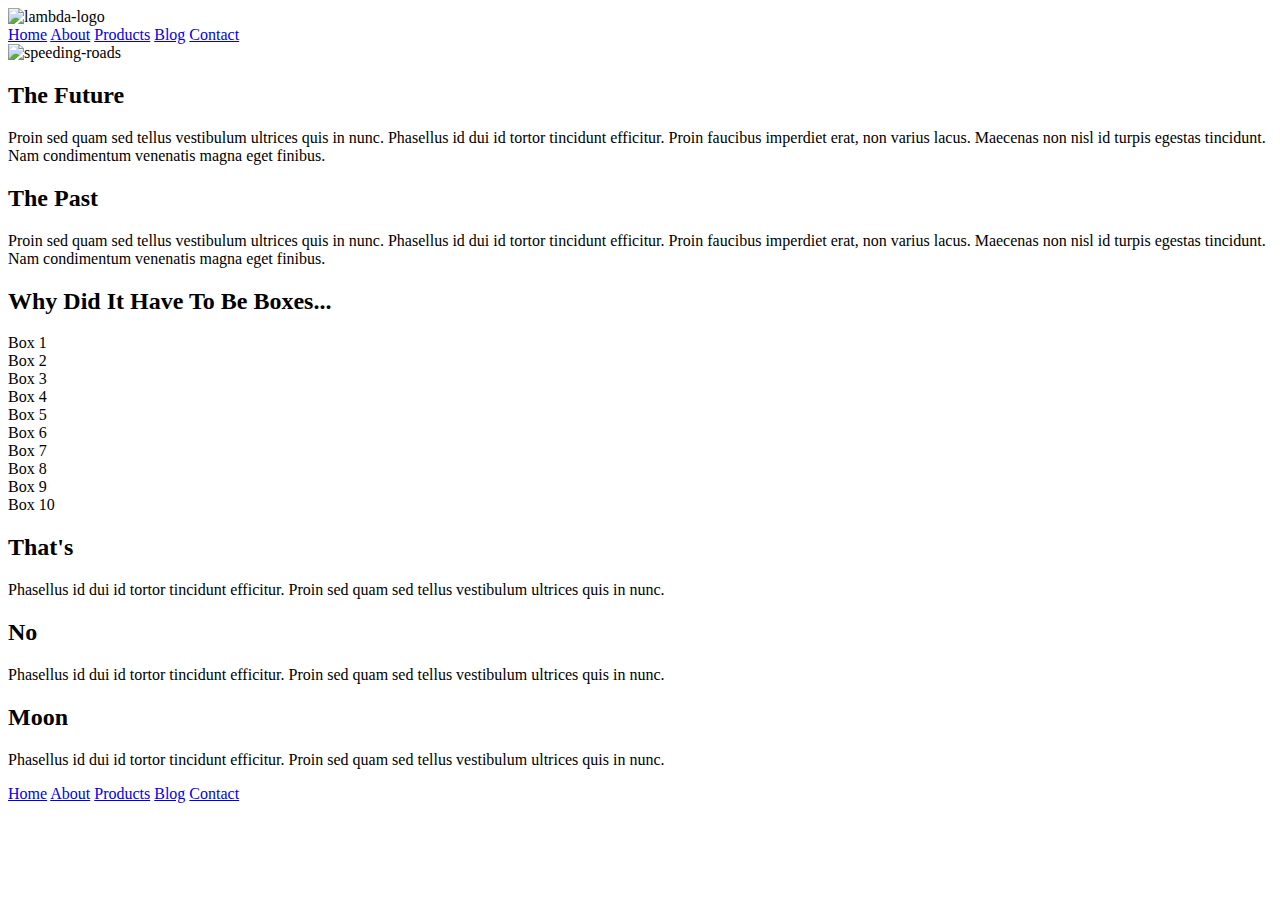
==== index.html @ 1d2b772c "done with the index.html code" ====
<!doctype html>

<html lang="en">
<head>
  <meta charset="utf-8">

  <title>Sprint Challenge - Home</title>

  <link href="https://fonts.googleapis.com/css?family=Roboto|Rubik" rel="stylesheet">
  <link rel="stylesheet" href="css/index.css">

</head>

<body>
    <div class="container">
        <header>
            <img src="img/lambda-black.png" alt="lambda-logo">
            <section>
                <nav>
                    <a href="#">Home</a>
                    <a href="about.html">About</a>
                    <a href="#">Products</a>
                    <a href="#">Blog</a>
                    <a href="#">Contact</a>
                </nav>
            </section>
            <img src="img/jumbo.jpg" alt="speeding-roads">
        </header>
   
        <section class="top-content">
            <div class="text-container">
                <h2>The Future</h2>
                <p>Proin sed quam sed tellus vestibulum ultrices quis in nunc. Phasellus id dui id tortor tincidunt efficitur. Proin faucibus imperdiet erat, non varius lacus. Maecenas non nisl id turpis egestas tincidunt. Nam condimentum venenatis magna eget finibus.</p>
            </div>
            <div class="text-container">
                <h2>The Past</h2>
                <p>Proin sed quam sed tellus vestibulum ultrices quis in nunc. Phasellus id dui id tortor tincidunt efficitur. Proin faucibus imperdiet erat, non varius lacus. Maecenas non nisl id turpis egestas tincidunt. Nam condimentum venenatis magna eget finibus.</p>
            </div>
        </section>
        
        <section class="middle-content">
        
            <h2>Why Did It Have To Be Boxes...</h2>
            
            <div class="boxes">
                <div class="box">Box 1</div>
                <div class="box">Box 2</div>
                <div class="box">Box 3</div>
                <div class="box">Box 4</div>
                <div class="box">Box 5</div>
                <div class="box">Box 6</div>
                <div class="box">Box 7</div>
                <div class="box">Box 8</div>
                <div class="box">Box 9</div>
                <div class="box">Box 10</div>
            </div>
        
        </section>

        <section class="bottom-content">

            <div class="text-container">
                <h2>That's</h2>
                <p>Phasellus id dui id tortor tincidunt efficitur. Proin sed quam sed tellus vestibulum ultrices quis in nunc.</p>
            </div>
            <div class="text-container">
                <h2>No</h2>
                <p>Phasellus id dui id tortor tincidunt efficitur. Proin sed quam sed tellus vestibulum ultrices quis in nunc.</p>
            </div>
            <div class="text-container">
                <h2>Moon</h2>
                <p>Phasellus id dui id tortor tincidunt efficitur. Proin sed quam sed tellus vestibulum ultrices quis in nunc.</p>
            </div>

        </section>
        
        <footer>
            <nav>
                <a href="#">Home</a>
                <a href="about.html">About</a>
                <a href="#">Products</a>
                <a href="#">Blog</a>
                <a href="#">Contact</a>
            </nav>
        </footer>
    </div><!-- container -->        
</body>
</html>
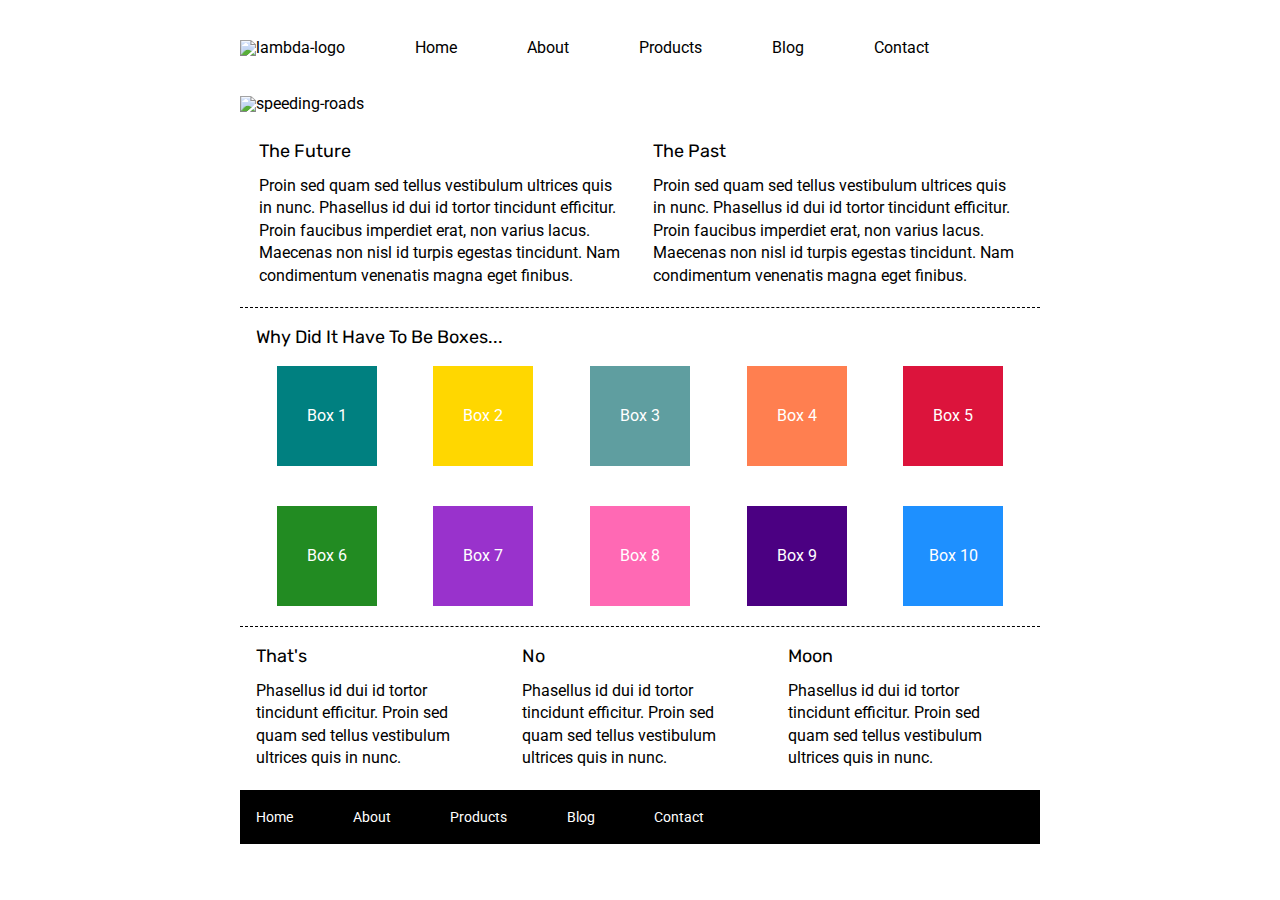
==== commit e9ca725f: "finised the html and css for the home page" ====
--- a/index.html
+++ b/index.html
@@ -14,17 +14,19 @@
 <body>
     <div class="container">
         <header>
-            <img src="img/lambda-black.png" alt="lambda-logo">
             <section>
+
                 <nav>
+                    <img src="img/lambda-black.png" alt="lambda-logo">
                     <a href="#">Home</a>
                     <a href="about.html">About</a>
                     <a href="#">Products</a>
                     <a href="#">Blog</a>
                     <a href="#">Contact</a>
                 </nav>
-            </section>
-            <img src="img/jumbo.jpg" alt="speeding-roads">
+
+              </section>
+              <img id="roads" src="img/jumbo.jpg" alt="speeding-roads">
         </header>
    
         <section class="top-content">
@@ -43,16 +45,16 @@
             <h2>Why Did It Have To Be Boxes...</h2>
             
             <div class="boxes">
-                <div class="box">Box 1</div>
-                <div class="box">Box 2</div>
-                <div class="box">Box 3</div>
-                <div class="box">Box 4</div>
-                <div class="box">Box 5</div>
-                <div class="box">Box 6</div>
-                <div class="box">Box 7</div>
-                <div class="box">Box 8</div>
-                <div class="box">Box 9</div>
-                <div class="box">Box 10</div>
+                <div id="box1" class="box">Box 1</div>
+                <div id="box2" class="box">Box 2</div>
+                <div id="box3" class="box">Box 3</div>
+                <div id="box4" class="box">Box 4</div>
+                <div id="box5" class="box">Box 5</div>
+                <div id="box6" class="box">Box 6</div>
+                <div id="box7" class="box">Box 7</div>
+                <div id="box8" class="box">Box 8</div>
+                <div id="box9" class="box">Box 9</div>
+                <div id="box10" class="box">Box 10</div>
             </div>
         
         </section>
@@ -75,7 +77,7 @@
         </section>
         
         <footer>
-            <nav>
+            <nav class="bottom-nav">
                 <a href="#">Home</a>
                 <a href="about.html">About</a>
                 <a href="#">Products</a>
--- a/css/index.css
+++ b/css/index.css
@@ -0,0 +1,199 @@
+/* http://meyerweb.com/eric/tools/css/reset/ 
+   v2.0 | 20110126
+   License: none (public domain)
+*/
+
+html, body, div, span, applet, object, iframe,
+h1, h2, h3, h4, h5, h6, p, blockquote, pre,
+a, abbr, acronym, address, big, cite, code,
+del, dfn, em, img, ins, kbd, q, s, samp,
+small, strike, strong, sub, sup, tt, var,
+b, u, i, center,
+dl, dt, dd, ol, ul, li,
+fieldset, form, label, legend,
+table, caption, tbody, tfoot, thead, tr, th, td,
+article, aside, canvas, details, embed, 
+figure, figcaption, footer, header, hgroup, 
+menu, nav, output, ruby, section, summary,
+time, mark, audio, video {
+	margin: 0;
+	padding: 0;
+	border: 0;
+	font-size: 100%;
+	font: inherit;
+	vertical-align: baseline;
+}
+/* HTML5 display-role reset for older browsers */
+article, aside, details, figcaption, figure, 
+footer, header, hgroup, menu, nav, section {
+	display: block;
+}
+body {
+	line-height: 1;
+}
+ol, ul {
+	list-style: none;
+}
+blockquote, q {
+	quotes: none;
+}
+blockquote:before, blockquote:after,
+q:before, q:after {
+	content: '';
+	content: none;
+}
+table {
+	border-collapse: collapse;
+	border-spacing: 0;
+}
+
+* {
+    box-sizing: border-box;
+}
+
+html, body {
+    height: 100%;
+    font-family: 'Roboto', sans-serif;
+}
+
+h1, h2, h3, h4, h5 {
+    font-size: 18px;
+    margin-bottom: 15px;
+    font-family: 'Rubik', sans-serif;
+}
+
+p {
+    line-height: 1.4;
+}
+
+.container {
+    width: 800px;
+    margin: 0 auto;
+}
+
+.container header section{
+    display: flex;
+}
+
+header nav{
+  display: flex;
+  justify-content: center;
+  align-items: flex-end;
+  padding: 40px 0
+  
+}
+
+header nav a{
+    text-decoration: none;
+    color:black;
+    padding-left:70px
+}
+
+#roads{
+    padding-bottom: 30px;
+}
+
+.top-content {
+    display: flex;
+    flex-wrap: wrap;
+    justify-content: space-evenly;
+    margin-bottom: 20px;
+    border-bottom: 1px dashed black;
+}
+
+.top-content .text-container {
+    width: 48%;
+    padding: 0 1%;
+    padding-bottom: 20px;  
+}
+
+.middle-content {
+    margin-bottom: 20px;
+    border-bottom: 1px dashed black;
+}
+
+.middle-content h2 {
+    padding: 0 2%;
+    margin-bottom: 0;
+}
+
+.middle-content .boxes {
+    display: flex;
+    flex-wrap: wrap;
+    justify-content: space-evenly;
+}
+
+.middle-content .boxes .box {
+    width: 12.5%;
+    height: 100px;
+    background: black;
+    margin: 20px 2.5%;
+    color: white;
+    display: flex;
+    align-items: center;
+    justify-content: center;
+}
+
+#box1{
+    background-color: teal;
+}
+#box2{
+    background-color: gold;
+}
+#box3{
+    background-color:cadetblue;
+}
+#box4{
+    background-color:coral;
+}
+#box5{
+    background-color:crimson;
+}
+#box6{
+    background-color:forestgreen;
+}
+#box7{
+    background-color:darkorchid;
+}
+#box8{
+    background-color:hotpink;
+}
+#box9{
+    background-color:indigo;
+}
+#box10{
+    background-color:dodgerblue;
+}
+
+.bottom-content {
+    display: flex;
+    margin: 0 2% 20px;
+    justify-content: space-around;
+}
+
+.bottom-content .text-container {
+    padding-right: 4%;
+}
+
+.bottom-content .text-container:last-child {
+    padding-right: 0;
+}
+
+footer {
+    width: 100%;
+    background: black;
+}
+
+footer nav {
+    width: 60%;
+    display: flex;
+    justify-content: space-between;
+    align-items: center;
+    padding: 20px 2%;
+    font-size: 14px;
+}
+
+footer nav a {
+    color: white;
+    text-decoration: none;
+}